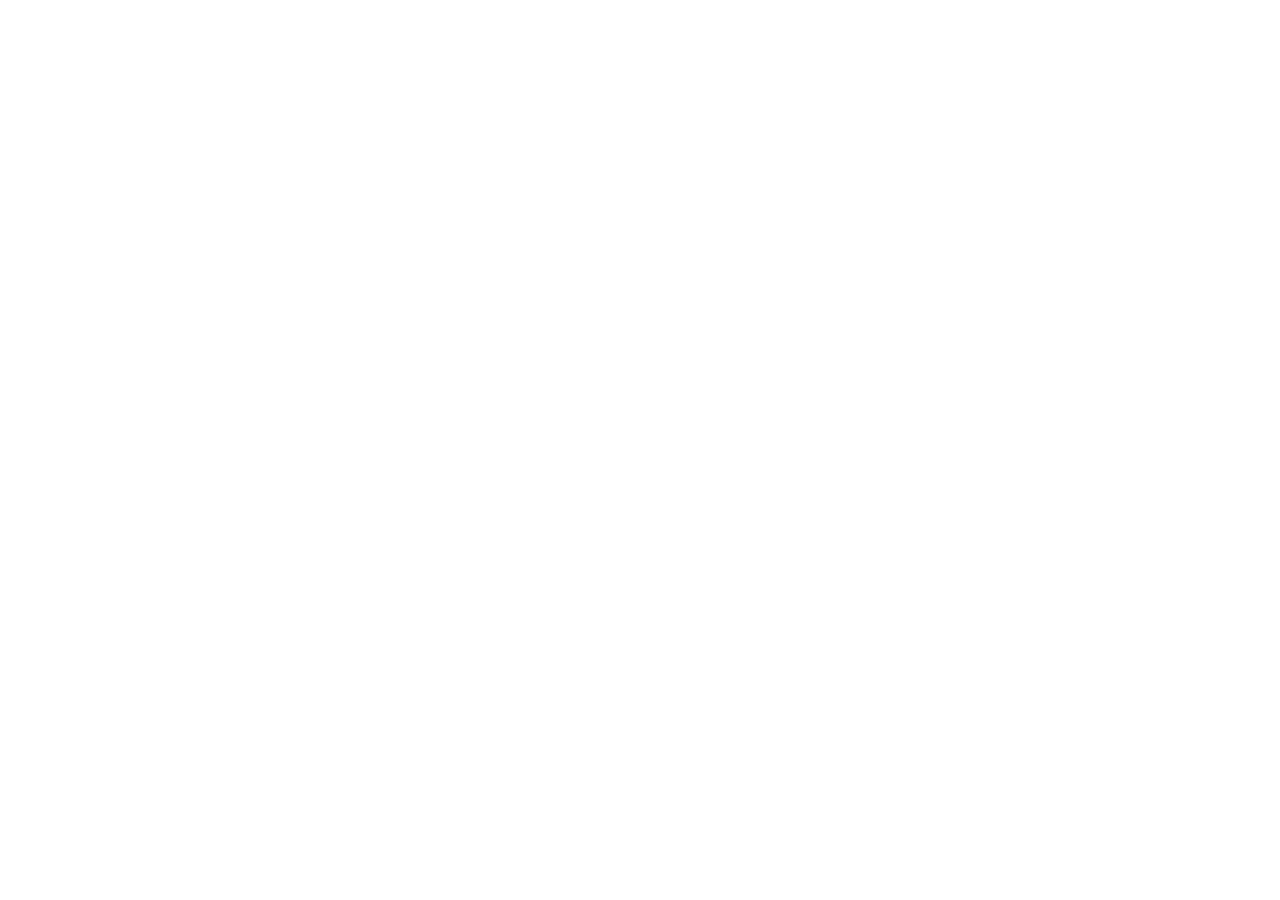
==== recipes/biscuits.html @ 3ee6dbfb "Create biscuits.html" ====
<!DOCTYPE html>
<html lang="en">
<head>
    <meta charset="UTF-8">
    <meta name="viewport" content="width=device-width, initial-scale=1.0">
    <title>Biscuits</title>
</head>
<body>
    
</body>
</html>
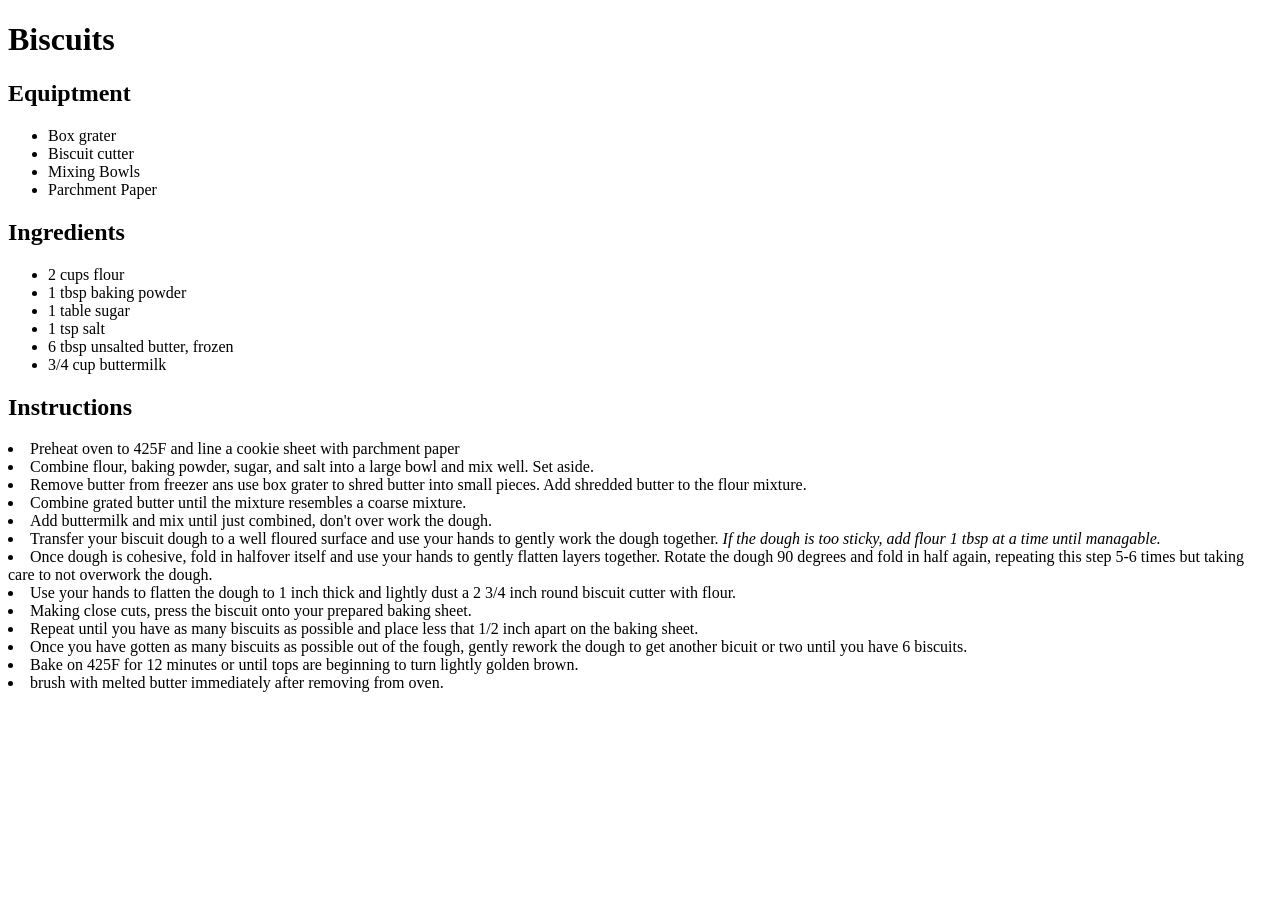
==== commit 571551ab: "Add recipe" ====
--- a/recipes/biscuits.html
+++ b/recipes/biscuits.html
@@ -6,6 +6,41 @@
     <title>Biscuits</title>
 </head>
 <body>
-    
+    <h1>Biscuits</h1>
+
+    <h2>Equiptment</h2>
+    <p><ul>
+        <li>Box grater</li>
+        <li>Biscuit cutter</li>
+        <li>Mixing Bowls</li>
+        <li>Parchment Paper</li>
+    </ul></p>
+
+    <h2>Ingredients</h2>
+    <p><ul>
+        <li>2 cups flour</li>
+        <li>1 tbsp baking powder</li>
+        <li>1 table sugar</li>
+        <li>1 tsp salt</li>
+        <li>6 tbsp unsalted butter, frozen</li>
+        <li>3/4 cup buttermilk</li>
+    </ul></p>
+
+    <h2>Instructions</h2>
+    <p><nl>
+        <li>Preheat oven to 425F and line a cookie sheet with parchment paper</li>
+        <li>Combine flour, baking powder, sugar, and salt into a large bowl and mix well. Set aside.</li>
+        <li>Remove butter from freezer ans use box grater to shred butter into small pieces. Add shredded butter to the flour mixture.</li>
+        <li>Combine grated butter until the mixture resembles a coarse mixture.</li>
+        <li>Add buttermilk and mix until just combined, don't over work the dough.</li>
+        <li>Transfer your biscuit dough to a well floured surface and use your hands to gently work the dough together. <em>If the dough is too sticky, add flour 1 tbsp at a time until managable.</em></li>
+        <li>Once dough is cohesive, fold in halfover itself and use your hands to gently flatten layers together. Rotate the dough 90 degrees and fold in half again, repeating this step 5-6 times but taking care to not overwork the dough.</li>
+        <li>Use your hands to flatten the dough to 1 inch thick and lightly dust a 2 3/4 inch round biscuit cutter with flour.</li>
+        <li>Making close cuts, press the biscuit onto your prepared baking sheet.</li>
+        <li>Repeat until you have as many biscuits as possible and place less that 1/2 inch apart on the baking sheet.</li>
+        <li>Once you have gotten as many biscuits as possible out of the fough, gently rework the dough to get another bicuit or two until you have 6 biscuits.</li>
+        <li>Bake on 425F for 12 minutes or until tops are beginning to turn lightly golden brown.</li>
+        <li>brush with melted butter immediately after removing from oven.</li>
+    </nl></p>
 </body>
 </html>
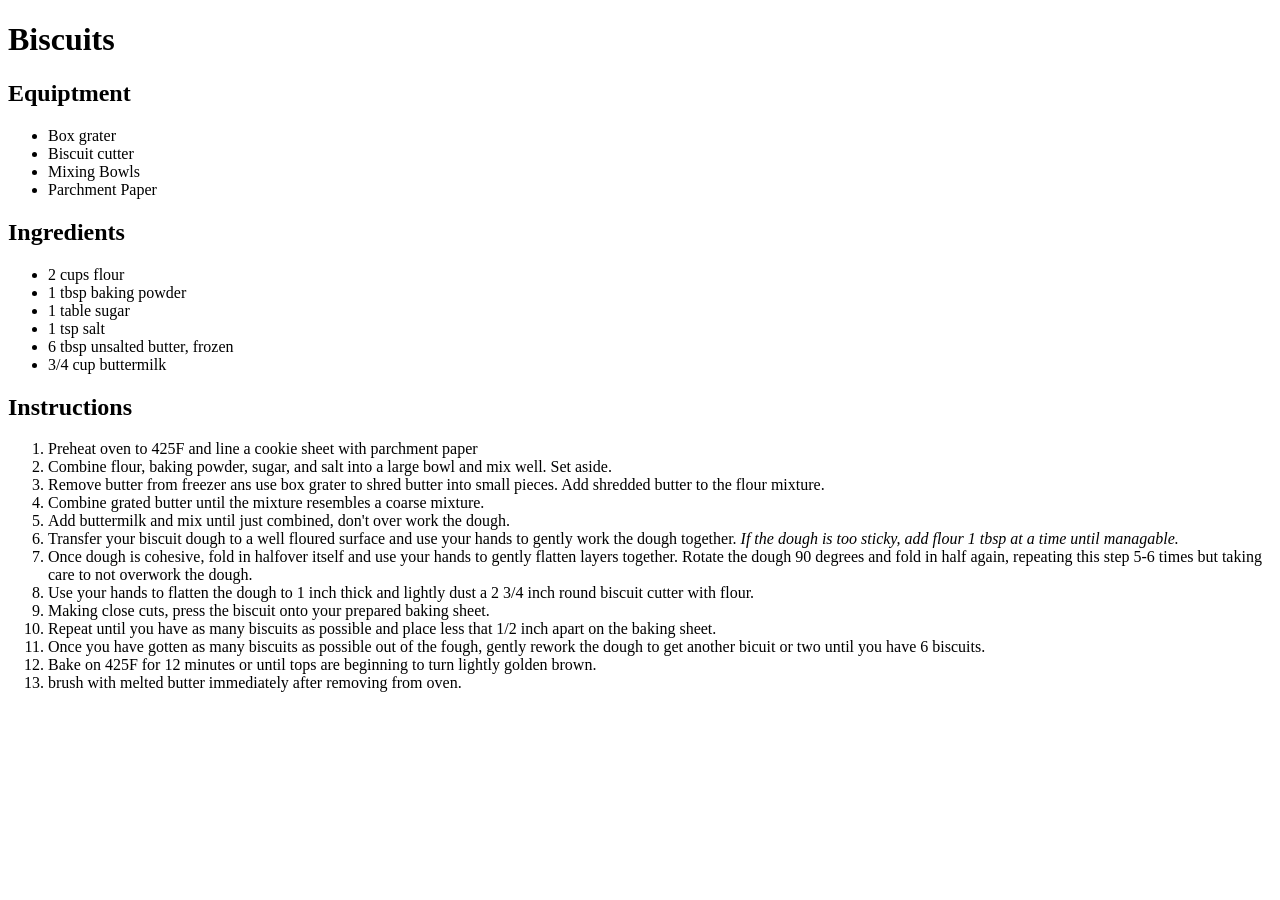
==== commit 3b7f5e61: "Fix numbered list for instructions" ====
--- a/recipes/biscuits.html
+++ b/recipes/biscuits.html
@@ -27,7 +27,7 @@
     </ul></p>
 
     <h2>Instructions</h2>
-    <p><nl>
+    <p><ol>
         <li>Preheat oven to 425F and line a cookie sheet with parchment paper</li>
         <li>Combine flour, baking powder, sugar, and salt into a large bowl and mix well. Set aside.</li>
         <li>Remove butter from freezer ans use box grater to shred butter into small pieces. Add shredded butter to the flour mixture.</li>
@@ -41,6 +41,6 @@
         <li>Once you have gotten as many biscuits as possible out of the fough, gently rework the dough to get another bicuit or two until you have 6 biscuits.</li>
         <li>Bake on 425F for 12 minutes or until tops are beginning to turn lightly golden brown.</li>
         <li>brush with melted butter immediately after removing from oven.</li>
-    </nl></p>
+    </ol></p>
 </body>
 </html>
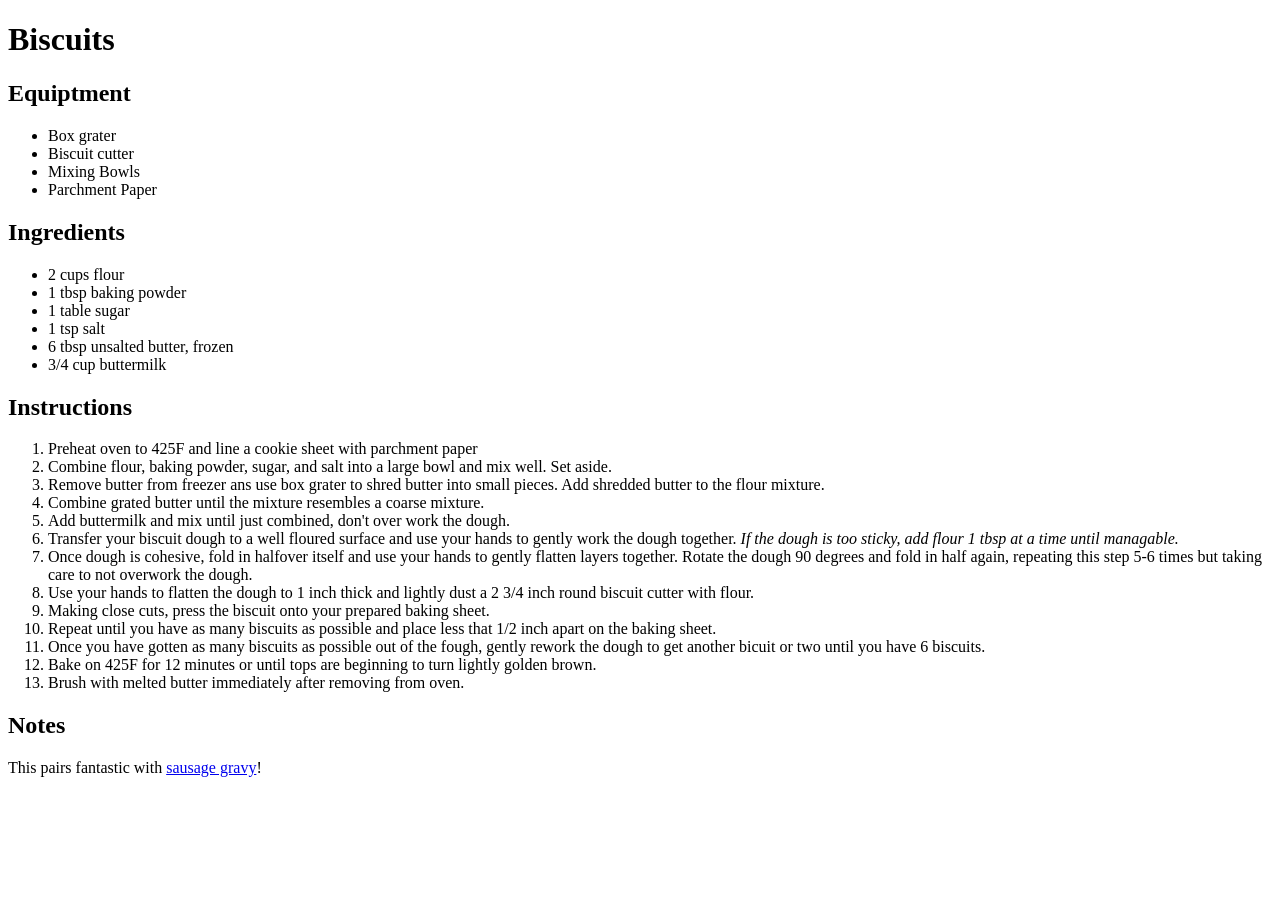
==== commit 46a4d7b4: "Link sausagegravy.html and biscuits.html" ====
--- a/recipes/biscuits.html
+++ b/recipes/biscuits.html
@@ -40,7 +40,10 @@
         <li>Repeat until you have as many biscuits as possible and place less that 1/2 inch apart on the baking sheet.</li>
         <li>Once you have gotten as many biscuits as possible out of the fough, gently rework the dough to get another bicuit or two until you have 6 biscuits.</li>
         <li>Bake on 425F for 12 minutes or until tops are beginning to turn lightly golden brown.</li>
-        <li>brush with melted butter immediately after removing from oven.</li>
+        <li>Brush with melted butter immediately after removing from oven.</li>
     </ol></p>
+
+    <h2>Notes</h2>
+    <p>This pairs fantastic with <a href=sausagegravy.html>sausage gravy</a>!</p>
 </body>
 </html>
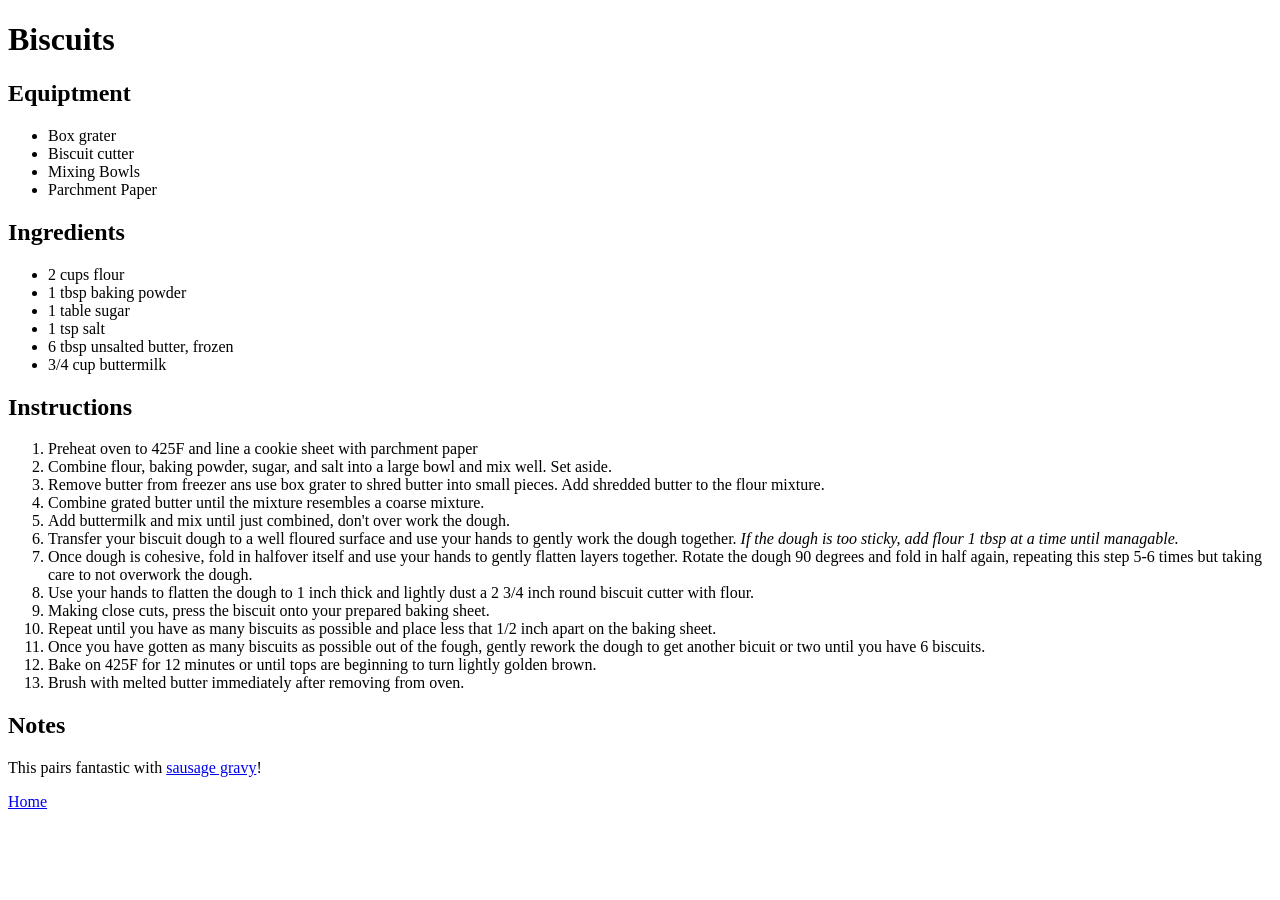
==== commit 9c9c0999: "Link index.html and biscuits.html" ====
--- a/recipes/biscuits.html
+++ b/recipes/biscuits.html
@@ -45,5 +45,7 @@
 
     <h2>Notes</h2>
     <p>This pairs fantastic with <a href=sausagegravy.html>sausage gravy</a>!</p>
+
+    <p><a href=../index.html>Home</a></p>
 </body>
 </html>
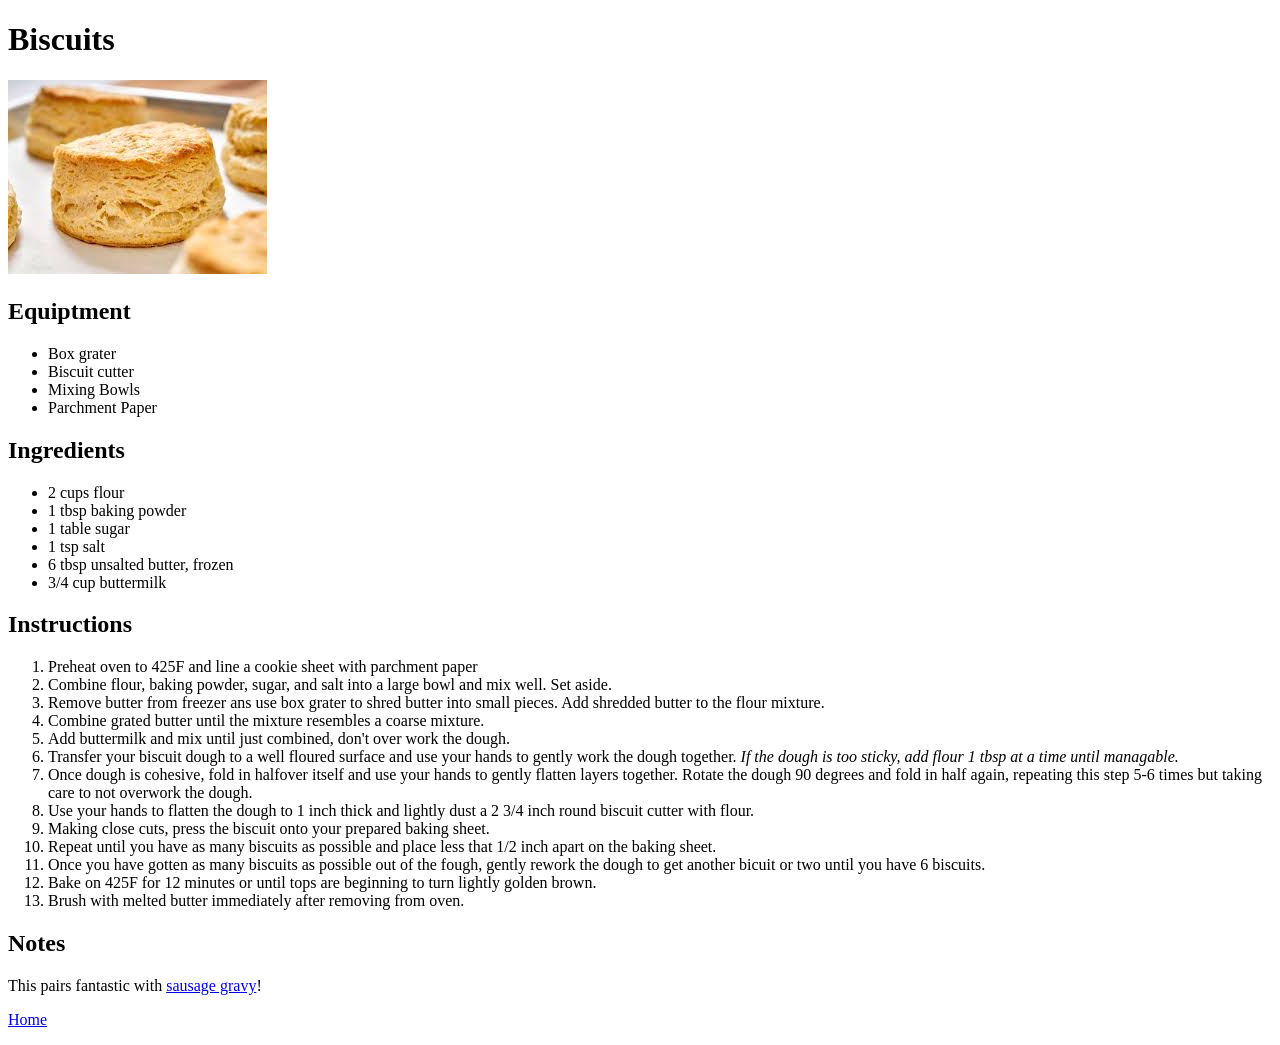
==== commit 5459ae19: "Add biscuit picture" ====
--- a/recipes/biscuits.html
+++ b/recipes/biscuits.html
@@ -7,6 +7,7 @@
 </head>
 <body>
     <h1>Biscuits</h1>
+    <p><img src="biscuits.jpeg" alt="close up of homemade biscuit"></p>
 
     <h2>Equiptment</h2>
     <p><ul>
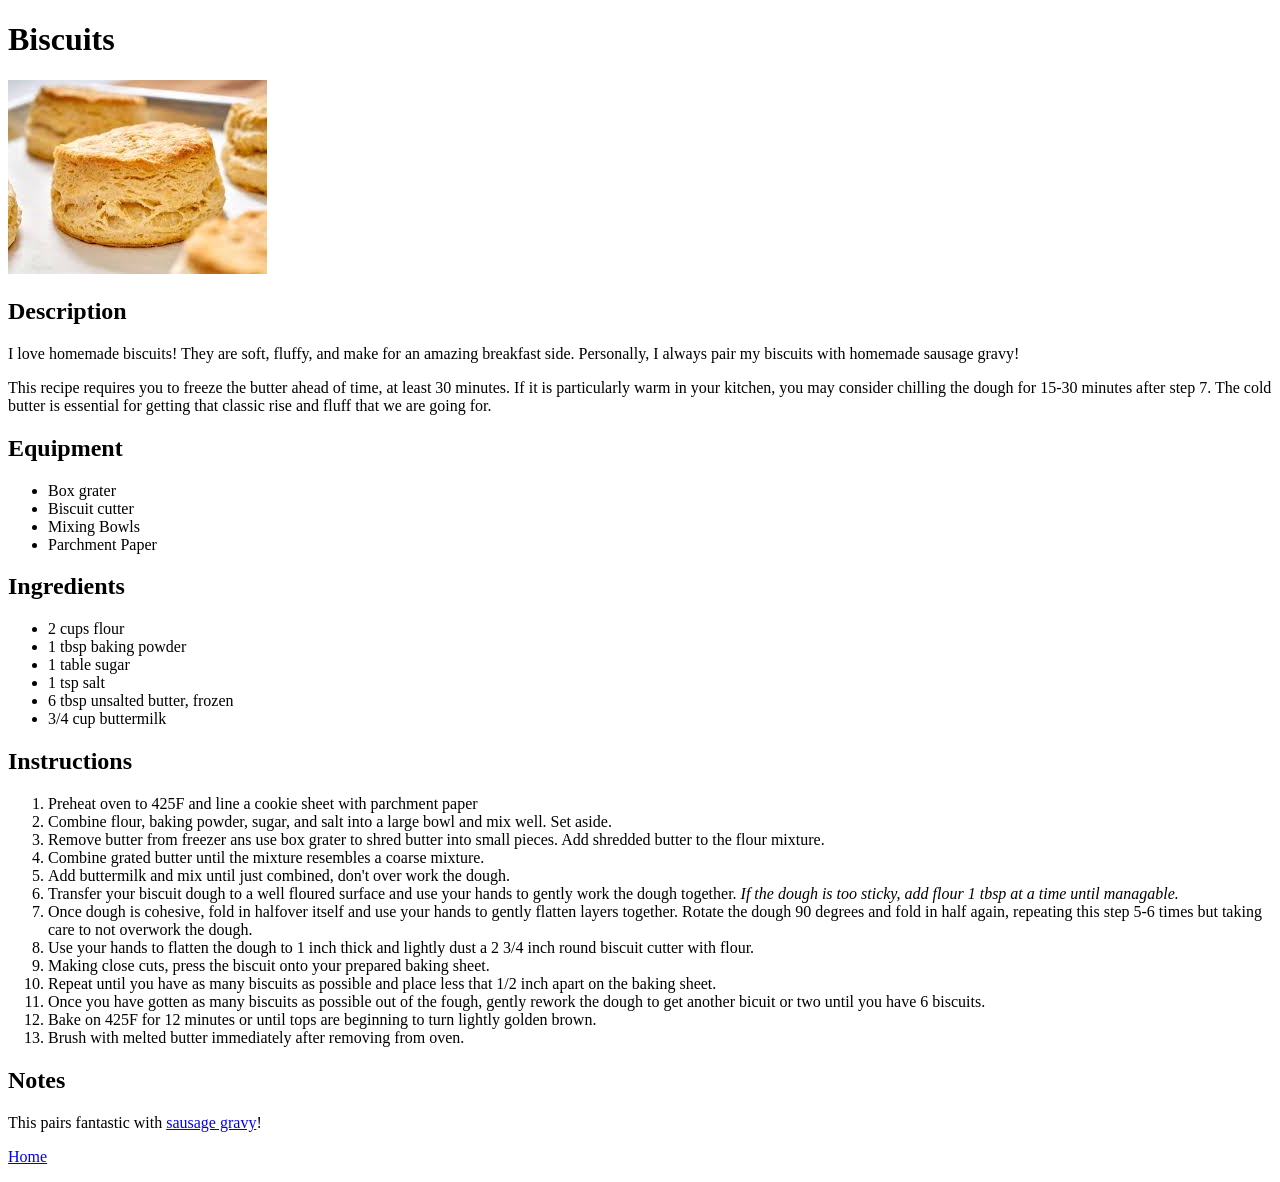
==== commit a651e4ce: "Add description to biscuits.html" ====
--- a/recipes/biscuits.html
+++ b/recipes/biscuits.html
@@ -9,7 +9,18 @@
     <h1>Biscuits</h1>
     <p><img src="biscuits.jpeg" alt="close up of homemade biscuit"></p>
 
-    <h2>Equiptment</h2>
+    <h2>Description</h2>
+    <p>I love homemade biscuits! They are soft, fluffy, and make for an 
+        amazing breakfast side. Personally, I always pair my biscuits with 
+        homemade sausage gravy!
+    </p>
+    <p>This recipe requires you to freeze the butter ahead of time, at least 30 minutes. 
+        If it is particularly warm in your kitchen, you may consider chilling the dough for 15-30 minutes after step 7.
+        The cold butter is essential for getting that classic rise and fluff that we are going for.
+    </p>
+
+    
+    <h2>Equipment</h2>
     <p><ul>
         <li>Box grater</li>
         <li>Biscuit cutter</li>
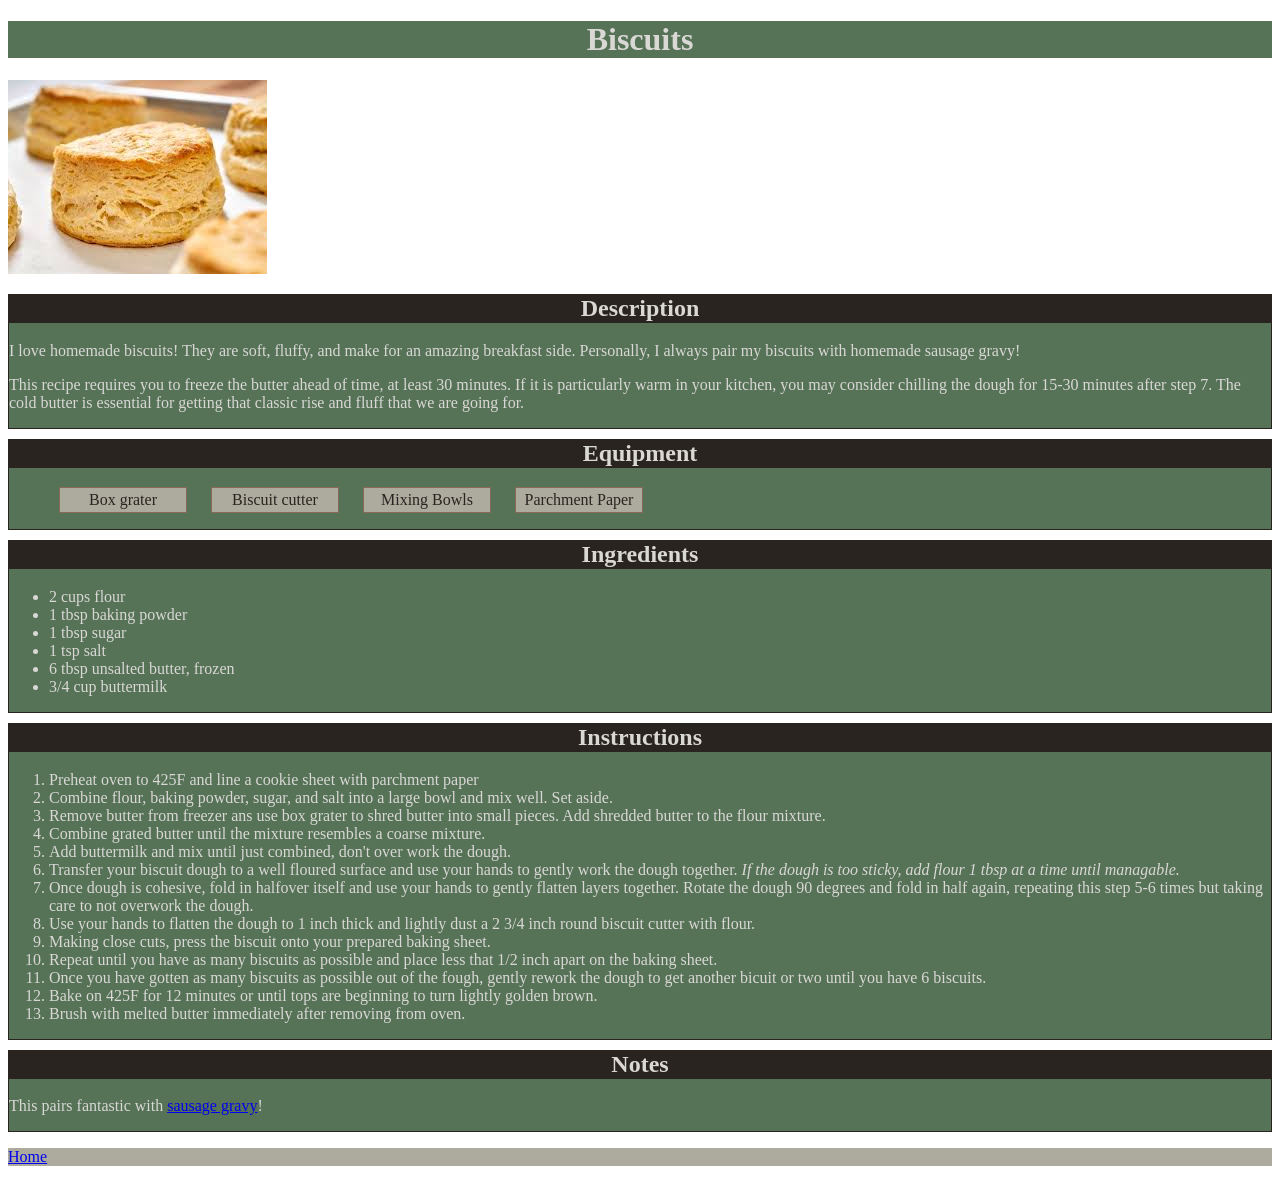
==== commit 9499c569: "Add styling to styles.css and biscuits.html" ====
--- a/recipes/biscuits.html
+++ b/recipes/biscuits.html
@@ -4,12 +4,13 @@
     <meta charset="UTF-8">
     <meta name="viewport" content="width=device-width, initial-scale=1.0">
     <title>Biscuits</title>
+    <link rel="stylesheet" href="../styles.css">
 </head>
 <body>
-    <h1>Biscuits</h1>
+    <h1 class="title">Biscuits</h1>
     <p><img src="biscuits.jpeg" alt="close up of homemade biscuit"></p>
 
-    <h2>Description</h2>
+   <div class="s-container"><h2>Description</h2>
     <p>I love homemade biscuits! They are soft, fluffy, and make for an 
         amazing breakfast side. Personally, I always pair my biscuits with 
         homemade sausage gravy!
@@ -17,28 +18,30 @@
     <p>This recipe requires you to freeze the butter ahead of time, at least 30 minutes. 
         If it is particularly warm in your kitchen, you may consider chilling the dough for 15-30 minutes after step 7.
         The cold butter is essential for getting that classic rise and fluff that we are going for.
-    </p>
+    </p></div>
 
     
+   <div class="s-container">
     <h2>Equipment</h2>
     <p><ul>
-        <li>Box grater</li>
-        <li>Biscuit cutter</li>
-        <li>Mixing Bowls</li>
-        <li>Parchment Paper</li>
-    </ul></p>
+        <li class="equipment-list">Box grater</li>
+        <li class="equipment-list">Biscuit cutter</li>
+        <li class="equipment-list">Mixing Bowls</li>
+        <li class="equipment-list">Parchment Paper</li>
+    </ul></p></div>
 
+    <div class="s-container">
     <h2>Ingredients</h2>
     <p><ul>
         <li>2 cups flour</li>
         <li>1 tbsp baking powder</li>
-        <li>1 table sugar</li>
+        <li>1 tbsp sugar</li>
         <li>1 tsp salt</li>
         <li>6 tbsp unsalted butter, frozen</li>
         <li>3/4 cup buttermilk</li>
-    </ul></p>
+    </ul></p></div>
 
-    <h2>Instructions</h2>
+    <div class="s-container"><h2>Instructions</h2>
     <p><ol>
         <li>Preheat oven to 425F and line a cookie sheet with parchment paper</li>
         <li>Combine flour, baking powder, sugar, and salt into a large bowl and mix well. Set aside.</li>
@@ -53,11 +56,12 @@
         <li>Once you have gotten as many biscuits as possible out of the fough, gently rework the dough to get another bicuit or two until you have 6 biscuits.</li>
         <li>Bake on 425F for 12 minutes or until tops are beginning to turn lightly golden brown.</li>
         <li>Brush with melted butter immediately after removing from oven.</li>
-    </ol></p>
+    </ol></p></div>
 
-    <h2>Notes</h2>
+    <div class="s-container"><h2>Notes</h2>
     <p>This pairs fantastic with <a href=sausagegravy.html>sausage gravy</a>!</p>
+    </div>
 
-    <p><a href=../index.html>Home</a></p>
+    <p class="return-home"><a href=../index.html>Home</a></p>
 </body>
 </html>
--- a/styles.css
+++ b/styles.css
@@ -0,0 +1,47 @@
+.body{
+    font-family: Arial, Helvetica, sans-serif;
+    font-size: 20px;
+}
+
+.title{
+    background-color: #567257;
+    color: #D9D8D5;
+    text-align: center;
+
+}
+
+.link.container{
+    text-align: center;
+}
+
+h2{
+    background-color: #2a2420;
+    color:#D9D8D5;
+    outline: 1px solid #2a2420;
+    text-align: center;
+    margin-top: 0px;
+}
+
+.equipment-list{
+    display: inline-block;
+    border: 1px solid #896a58;
+    padding: 3px;
+    width: 120px;
+    text-align: center;
+    margin-left: 10px;
+    margin-right: 10px;
+    background-color: #acab9e;
+    color: #2a2420;
+    
+}
+
+.s-container{
+    border: 1px solid #2a2420;
+    background-color: #567257;
+    color: #D9D8D5;
+    margin-top: 10px;
+}
+
+.return-home{
+    background-color: #acab9e;
+}
